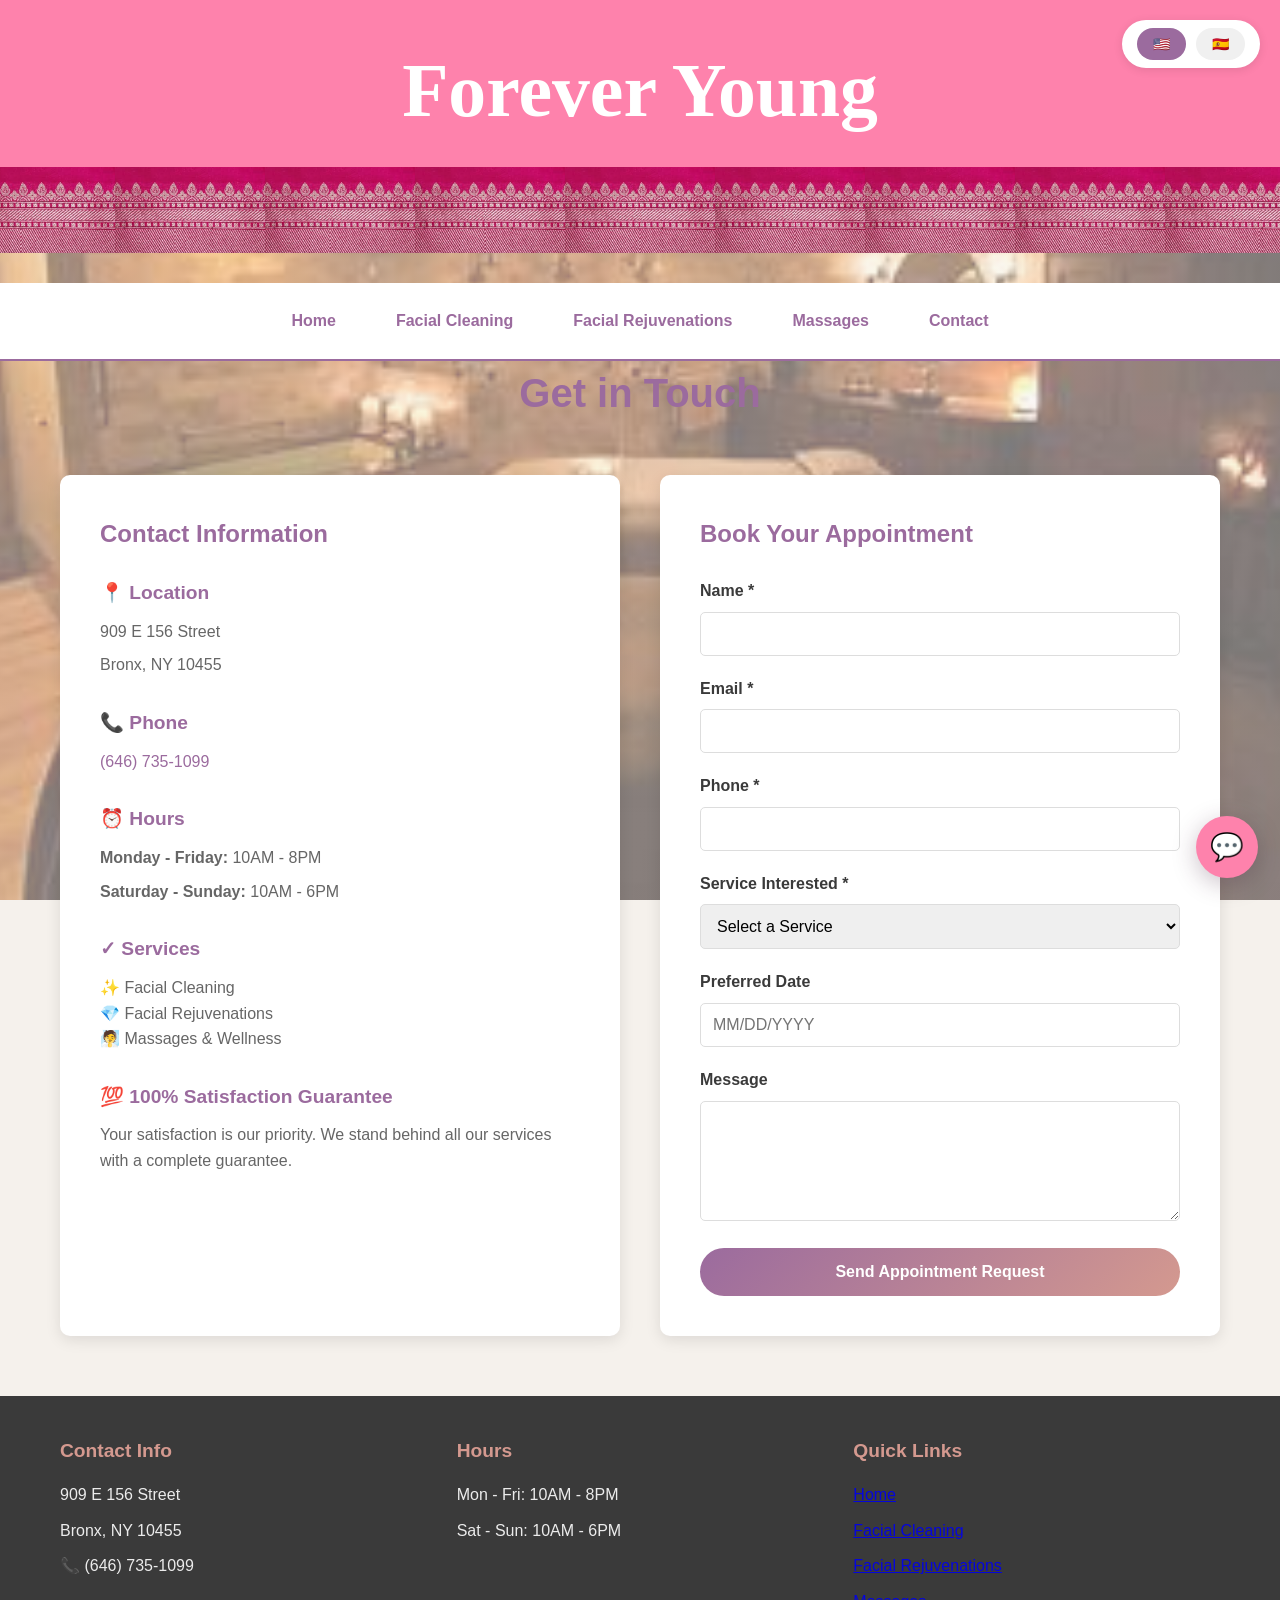
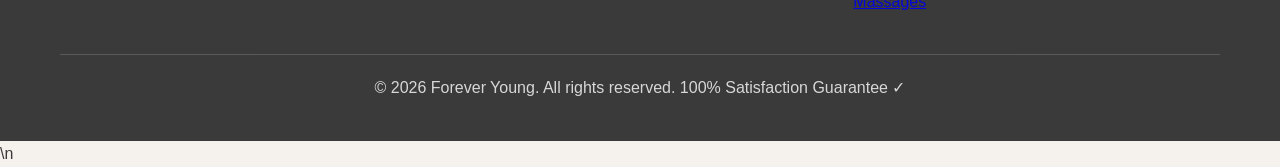
==== contact.html @ 1813b862 "Load chatbot on Forever Young pages" ====
<!DOCTYPE html>
<html lang="en">
<head>
    <meta charset="UTF-8">
    <meta name="viewport" content="width=device-width, initial-scale=1.0">
    <title>Contact & Booking | Contacto y Reserva</title>
    <style>
        @import url('https://fonts.cdnfonts.com/css/marcelle-script');
        * {
            margin: 0;
            padding: 0;
            box-sizing: border-box;
        }

        :root {
            --primary-color: #9b6b9e;
            --secondary-color: #d4998f;
            --accent-color: #8b6f47;
            --light-bg: #f5f1ec;
            --dark-text: #3a3a3a;
            --light-text: #666666;
            --white: #ffffff;
        }

        body {
            font-family: 'Segoe UI', Tahoma, Geneva, Verdana, sans-serif;
            line-height: 1.6;
            color: var(--dark-text);
            background: linear-gradient(rgba(245, 241, 236, 0.5), rgba(245, 241, 236, 0.5)), url("./bg-contact.png") center/cover no-repeat fixed;
            background-attachment: fixed;
            background-color: var(--light-bg);
        }

        .container {
            max-width: 1200px;
            margin: 0 auto;
            padding: 0 20px;
        }

        /* Language Switcher */
        .language-switcher {
            position: fixed;
            top: 20px;
            right: 20px;
            z-index: 1000;
            background: white;
            border-radius: 50px;
            padding: 8px 15px;
            box-shadow: 0 2px 10px rgba(0,0,0,0.1);
            display: flex;
            gap: 10px;
        }

        .lang-btn {
            padding: 8px 16px;
            border: none;
            border-radius: 25px;
            cursor: pointer;
            font-weight: 600;
            font-size: 14px;
            transition: all 0.3s ease;
            background: #f0f0f0;
            color: #333;
        }

        .lang-btn.active {
            background: #9b6b9e;
            color: white;
        }

        .lang-btn:hover {
            transform: scale(1.05);
        }

        .es { display: none; }
        .es.active { display: revert; }
        .en { display: block; }
        .en.hidden { display: none; }

        /* Header */
        header {
            background: #FE82AC;
            color: white;
            padding: 30px 0 92px;
            text-align: center;
            position: relative;
            overflow: hidden;
            margin-bottom: 30px;
        }

        header::after {
            content: "";
            position: absolute;
            left: 0;
            right: 0;
            bottom: 0;
            height: 86px;
            background-image: url("./header-pattern.svg?v=2");
            background-repeat: repeat-x;
            background-position: center bottom;
            background-size: auto 86px;
        }

        header h1 {
            color: white;
            font-family: 'Marcelle Script', 'Brush Script MT', cursive;
            font-size: 4.73rem;
            margin-bottom: 10px;
            font-weight: 700;
        }

        header a {
            color: white;
            text-decoration: none;
            font-size: 1rem;
            opacity: 0.9;
            transition: opacity 0.3s;
        }

        header a:hover {
            opacity: 1;
        }

        /* Navigation */
        nav {
            background: white;
            border-bottom: 2px solid var(--primary-color);
            padding: 15px 0;
            position: sticky;
            top: 0;
            z-index: 100;
        }

        nav ul {
            list-style: none;
            display: flex;
            justify-content: center;
            gap: 30px;
            flex-wrap: wrap;
        }

        nav a {
            color: var(--primary-color);
            text-decoration: none;
            font-weight: 600;
            padding: 10px 15px;
            border-radius: 5px;
            transition: all 0.3s ease;
        }

        nav a:hover {
            background: var(--primary-color);
            color: white;
        }

        /* Page Title */
        .page-title {
            text-align: center;
            margin-bottom: 50px;
        }

        .page-title h2 {
            font-size: 2.5rem;
            color: var(--primary-color);
            margin-bottom: 15px;
            font-weight: 700;
        }

        /* Contact Container */
        .contact-wrapper {
            display: grid;
            grid-template-columns: 1fr 1fr;
            gap: 40px;
            margin-bottom: 60px;
        }

        /* Contact Info */
        .contact-info {
            background: white;
            padding: 40px;
            border-radius: 10px;
            box-shadow: 0 4px 15px rgba(0,0,0,0.1);
        }

        .contact-info h3 {
            font-size: 1.5rem;
            color: var(--primary-color);
            margin-bottom: 25px;
            font-weight: 600;
        }

        .info-section {
            margin-bottom: 30px;
        }

        .info-section h4 {
            font-size: 1.2rem;
            color: var(--primary-color);
            margin-bottom: 10px;
            font-weight: 600;
        }

        .info-section p {
            color: var(--light-text);
            margin-bottom: 8px;
            font-size: 1rem;
        }

        .info-section a {
            color: var(--primary-color);
            text-decoration: none;
            transition: color 0.3s;
        }

        .info-section a:hover {
            color: var(--secondary-color);
        }

        /* Contact Form */
        .contact-form {
            background: white;
            padding: 40px;
            border-radius: 10px;
            box-shadow: 0 4px 15px rgba(0,0,0,0.1);
        }

        .contact-form h3 {
            font-size: 1.5rem;
            color: var(--primary-color);
            margin-bottom: 25px;
            font-weight: 600;
        }

        .form-group {
            margin-bottom: 20px;
        }

        label {
            display: block;
            margin-bottom: 8px;
            color: var(--dark-text);
            font-weight: 600;
        }

        input[type="text"],
        input[type="email"],
        input[type="tel"],
        textarea,
        select {
            width: 100%;
            padding: 12px;
            border: 1px solid #ddd;
            border-radius: 5px;
            font-family: 'Segoe UI', Tahoma, Geneva, Verdana, sans-serif;
            font-size: 1rem;
            transition: border-color 0.3s;
        }

        input[type="text"]:focus,
        input[type="email"]:focus,
        input[type="tel"]:focus,
        textarea:focus,
        select:focus {
            outline: none;
            border-color: var(--primary-color);
            box-shadow: 0 0 5px rgba(155, 107, 158, 0.2);
        }

        textarea {
            resize: vertical;
            min-height: 120px;
        }

        .submit-btn {
            background: linear-gradient(135deg, var(--primary-color), var(--secondary-color));
            color: white;
            padding: 15px 40px;
            border: none;
            border-radius: 50px;
            font-weight: 600;
            font-size: 1rem;
            cursor: pointer;
            transition: all 0.3s;
            width: 100%;
        }

        .submit-btn:hover {
            transform: translateY(-2px);
            box-shadow: 0 5px 20px rgba(155, 107, 158, 0.3);
        }

        /* Footer */
        footer {
            background: var(--dark-text);
            color: white;
            padding: 40px 0;
            margin-top: 60px;
        }

        .footer-content {
            display: grid;
            grid-template-columns: repeat(auto-fit, minmax(250px, 1fr));
            gap: 30px;
            margin-bottom: 30px;
        }

        .footer-section h4 {
            font-size: 1.2rem;
            margin-bottom: 15px;
            color: var(--secondary-color);
            font-weight: 600;
        }

        .footer-section p {
            margin-bottom: 10px;
            opacity: 0.9;
        }

        .footer-bottom {
            text-align: center;
            padding-top: 20px;
            border-top: 1px solid rgba(255,255,255,0.2);
            opacity: 0.8;
        }

        /* Responsive */
        @media (max-width: 968px) {
            .contact-wrapper {
                grid-template-columns: 1fr;
            }
        }

        @media (max-width: 768px) {
            header h1 {
                font-size: 1.8rem;
            }

            .page-title h2 {
                font-size: 1.8rem;
            }

            .language-switcher {
                top: 10px;
                right: 10px;
                padding: 6px 12px;
            }

            .lang-btn {
                padding: 6px 12px;
                font-size: 12px;
            }

            .contact-info,
            .contact-form {
                padding: 25px;
            }
        }
    </style>
</head>
<body>
    <!-- Language Switcher -->
    <div class="language-switcher">
        <button class="lang-btn active" data-lang="en">🇺🇸</button>
        <button class="lang-btn" data-lang="es">🇪🇸</button>
    </div>

    <!-- Header -->
    <header>
        <div class="en">
            <h1>Forever Young</h1>
        </div>
        <div class="es">
            <h1>Forever Young</h1>
        </div>
    </header>

    <!-- Navigation -->
    <nav>
        <ul>
            <li><a href="index.html" class="en">Home</a><a href="index.html" class="es">Inicio</a></li>
            <li><a href="facial-cleaning.html" class="en">Facial Cleaning</a><a href="facial-cleaning.html" class="es">Limpieza Facial</a></li>
            <li><a href="facial-rejuvenations.html" class="en">Facial Rejuvenations</a><a href="facial-rejuvenations.html" class="es">Rejuvenecimiento</a></li>
            <li><a href="massages.html" class="en">Massages</a><a href="massages.html" class="es">Masajes</a></li>
            <li><a href="contact.html" class="en">Contact</a><a href="contact.html" class="es">Contacto</a></li>
        </ul>
    </nav>

    <div class="container">
        <!-- Page Title -->
        <div class="page-title">
            <div class="en">
                <h2>Get in Touch</h2>
            </div>
            <div class="es">
                <h2>Ponte en Contacto</h2>
            </div>
        </div>

        <!-- Contact Wrapper -->
        <div class="contact-wrapper">
            <!-- Contact Information -->
            <div class="contact-info">
                <div class="en">
                    <h3>Contact Information</h3>
                </div>
                <div class="es">
                    <h3>Información de Contacto</h3>
                </div>

                <div class="info-section">
                    <h4 class="en">📍 Location</h4>
                    <h4 class="es">📍 Ubicación</h4>
                    <p>909 E 156 Street</p>
                    <p>Bronx, NY 10455</p>
                </div>

                <div class="info-section">
                    <h4 class="en">📞 Phone</h4>
                    <h4 class="es">📞 Teléfono</h4>
                    <p><a href="tel:6467351099">(646) 735-1099</a></p>
                </div>

                <div class="info-section">
                    <h4 class="en">⏰ Hours</h4>
                    <h4 class="es">⏰ Horario</h4>
                    <p class="en"><strong>Monday - Friday:</strong> 10AM - 8PM</p>
                    <p class="es"><strong>Lunes - Viernes:</strong> 10AM - 8PM</p>
                    <p class="en"><strong>Saturday - Sunday:</strong> 10AM - 6PM</p>
                    <p class="es"><strong>Sábado - Domingo:</strong> 10AM - 6PM</p>
                </div>

                <div class="info-section">
                    <h4 class="en">✓ Services</h4>
                    <h4 class="es">✓ Servicios</h4>
                    <p class="en">
                        ✨ Facial Cleaning<br>
                        💎 Facial Rejuvenations<br>
                        🧖 Massages & Wellness
                    </p>
                    <p class="es">
                        ✨ Limpieza Facial<br>
                        💎 Rejuvenecimiento Facial<br>
                        🧖 Masajes y Bienestar
                    </p>
                </div>

                <div class="info-section">
                    <h4 class="en">💯 100% Satisfaction Guarantee</h4>
                    <h4 class="es">💯 100% Garantía de Satisfacción</h4>
                    <p class="en">Your satisfaction is our priority. We stand behind all our services with a complete guarantee.</p>
                    <p class="es">Tu satisfacción es nuestra prioridad. Respaldamos todos nuestros servicios con una garantía completa.</p>
                </div>
            </div>

            <!-- Contact Form -->
            <div class="contact-form">
                <div class="en">
                    <h3>Book Your Appointment</h3>
                </div>
                <div class="es">
                    <h3>Reserva tu Cita</h3>
                </div>

                <form id="contactForm" action="https://formsubmit.co/franciabaezdegomez7@gmail.com" method="POST">
                    <input type="hidden" name="_subject" value="New Forever Young Appointment Request">
                    <input type="hidden" name="_template" value="table">
                    <input type="hidden" name="_captcha" value="false">
                    <div class="form-group">
                        <label class="en">Name *</label>
                        <label class="es">Nombre *</label>
                        <input type="text" name="Customer Name" required placeholder="">
                    </div>

                    <div class="form-group">
                        <label class="en">Email *</label>
                        <label class="es">Correo Electrónico *</label>
                        <input type="email" name="Customer Email" required placeholder="">
                    </div>

                    <div class="form-group">
                        <label class="en">Phone *</label>
                        <label class="es">Teléfono *</label>
                        <input type="tel" name="Customer Phone" required placeholder="">
                    </div>

                    <div class="form-group">
                        <label class="en">Service Interested *</label>
                        <label class="es">Servicio Interesado *</label>
                        <select name="Requested Service" required>
                            <option class="en" value="">Select a Service</option>
                            <option class="en" value="facial-cleaning">Facial Cleaning</option>
                            <option class="en" value="facial-rejuvenation">Facial Rejuvenations</option>
                            <option class="en" value="massage">Massages & Wellness</option>
                            
                            <option class="es" value="">Selecciona un Servicio</option>
                            <option class="es" value="facial-cleaning">Limpieza Facial</option>
                            <option class="es" value="facial-rejuvenation">Rejuvenecimiento Facial</option>
                            <option class="es" value="massage">Masajes y Bienestar</option>
                        </select>
                    </div>

                    <div class="form-group">
                        <label class="en">Preferred Date</label>
                        <label class="es">Fecha Preferida</label>
                        <input type="text" name="Preferred Date" placeholder="MM/DD/YYYY">
                    </div>

                    <div class="form-group">
                        <label class="en">Message</label>
                        <label class="es">Mensaje</label>
                        <textarea name="Message" placeholder=""></textarea>
                    </div>

                    <button type="submit" class="submit-btn en">Send Appointment Request</button>
                    <button type="submit" class="submit-btn es">Enviar Solicitud de Cita</button>
                </form>
            </div>
        </div>
    </div>

    <!-- Footer -->
    <footer>
        <div class="container">
            <div class="footer-content">
                <div class="footer-section">
                    <h4 class="en">Contact Info</h4>
                    <h4 class="es">Información de Contacto</h4>
                    <p>909 E 156 Street</p>
                    <p>Bronx, NY 10455</p>
                    <p>📞 (646) 735-1099</p>
                </div>

                <div class="footer-section">
                    <h4 class="en">Hours</h4>
                    <h4 class="es">Horario</h4>
                    <p class="en">Mon - Fri: 10AM - 8PM</p>
                    <p class="es">Lun - Vie: 10AM - 8PM</p>
                    <p class="en">Sat - Sun: 10AM - 6PM</p>
                    <p class="es">Sáb - Dom: 10AM - 6PM</p>
                </div>

                <div class="footer-section">
                    <h4 class="en">Quick Links</h4>
                    <h4 class="es">Enlaces Rápidos</h4>
                    <p><a href="index.html" class="en">Home</a><a href="index.html" class="es">Inicio</a></p>
                    <p><a href="facial-cleaning.html" class="en">Facial Cleaning</a><a href="facial-cleaning.html" class="es">Limpieza Facial</a></p>
                    <p><a href="facial-rejuvenations.html" class="en">Facial Rejuvenations</a><a href="facial-rejuvenations.html" class="es">Rejuvenecimiento</a></p>
                    <p><a href="massages.html" class="en">Massages</a><a href="massages.html" class="es">Masajes</a></p>
                </div>
            </div>

            <div class="footer-bottom">
                <p class="en">&copy; 2026 Forever Young. All rights reserved. 100% Satisfaction Guarantee ✓</p>
                <p class="es">&copy; 2026 Forever Young. Todos los derechos reservados. 100% Garantía de Satisfacción ✓</p>
            </div>
        </div>
    </footer>

    <script>
        function switchLanguage(lang) {
            document.querySelectorAll(".en, .es").forEach(el => {
                el.classList.remove("active", "hidden");
            });

            if (lang === "en") {
                document.querySelectorAll(".en").forEach(el => el.classList.remove("hidden"));
                document.querySelectorAll(".es").forEach(el => el.classList.add("hidden"));
            } else if (lang === "es") {
                document.querySelectorAll(".es").forEach(el => el.classList.add("active"));
                document.querySelectorAll(".en").forEach(el => el.classList.add("hidden"));
            }

            document.querySelectorAll(".lang-btn").forEach(btn => {
                if (btn.dataset.lang === lang) {
                    btn.classList.add("active");
                } else {
                    btn.classList.remove("active");
                }
            });

            localStorage.setItem("preferredLanguage", lang);
        }

        if (document.readyState === "loading") {
            document.addEventListener("DOMContentLoaded", function() {
                const saved = localStorage.getItem("preferredLanguage") || "en";
                switchLanguage(saved);
            });
        } else {
            const saved = localStorage.getItem("preferredLanguage") || "en";
            switchLanguage(saved);
        }

        document.querySelectorAll(".lang-btn").forEach(btn => {
            btn.addEventListener("click", function() {
                switchLanguage(this.dataset.lang);
            });
        });
    </script>
    <script src="chatbot.js"></script>\n</body>
</html>
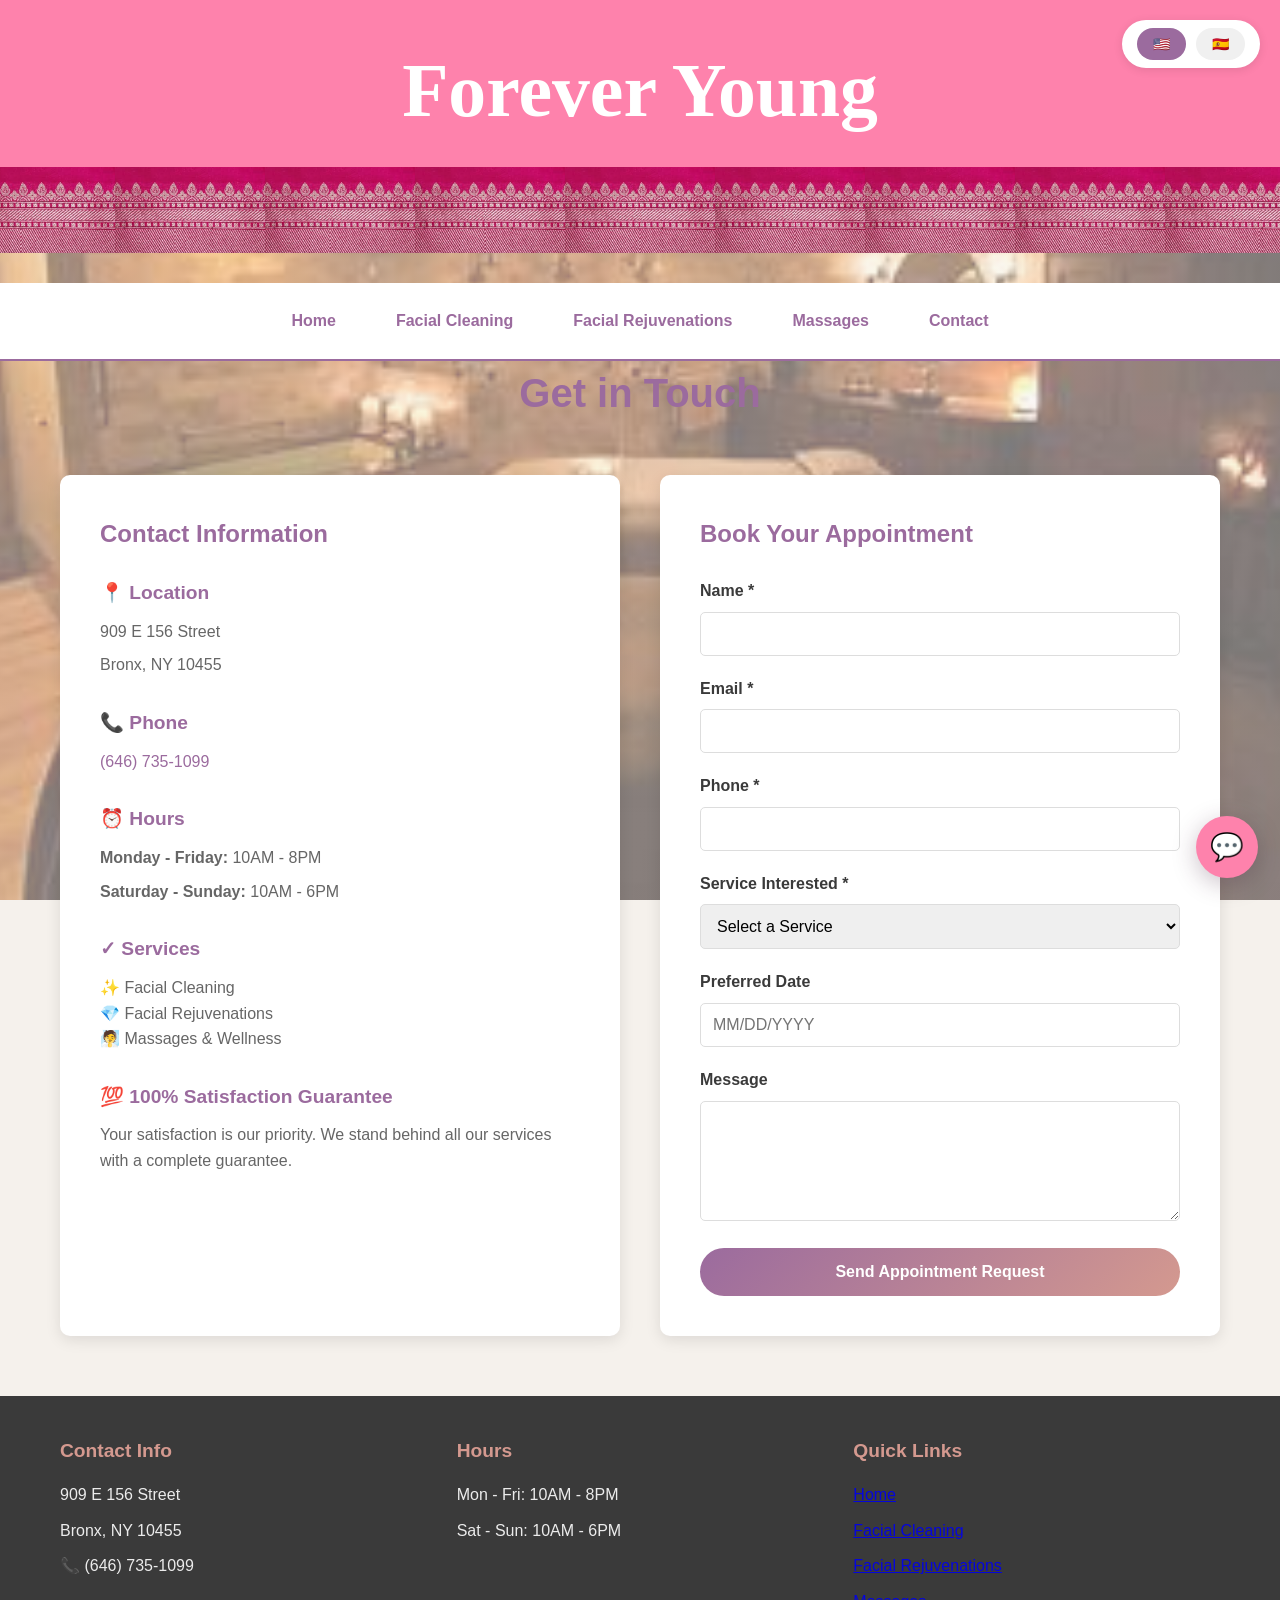
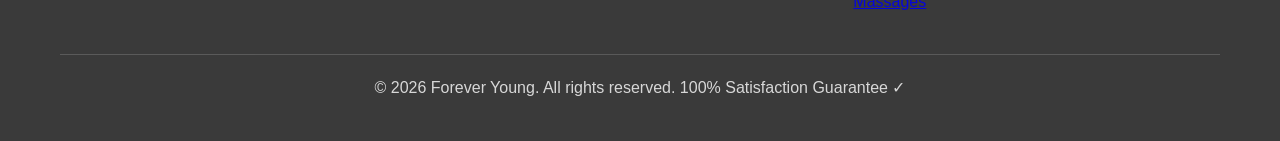
==== commit 2500090f: "Clean chatbot script markup" ====
--- a/contact.html
+++ b/contact.html
@@ -597,5 +597,6 @@
             });
         });
     </script>
-    <script src="chatbot.js"></script>\n</body>
+    <script src="chatbot.js"></script>
+</body>
 </html>
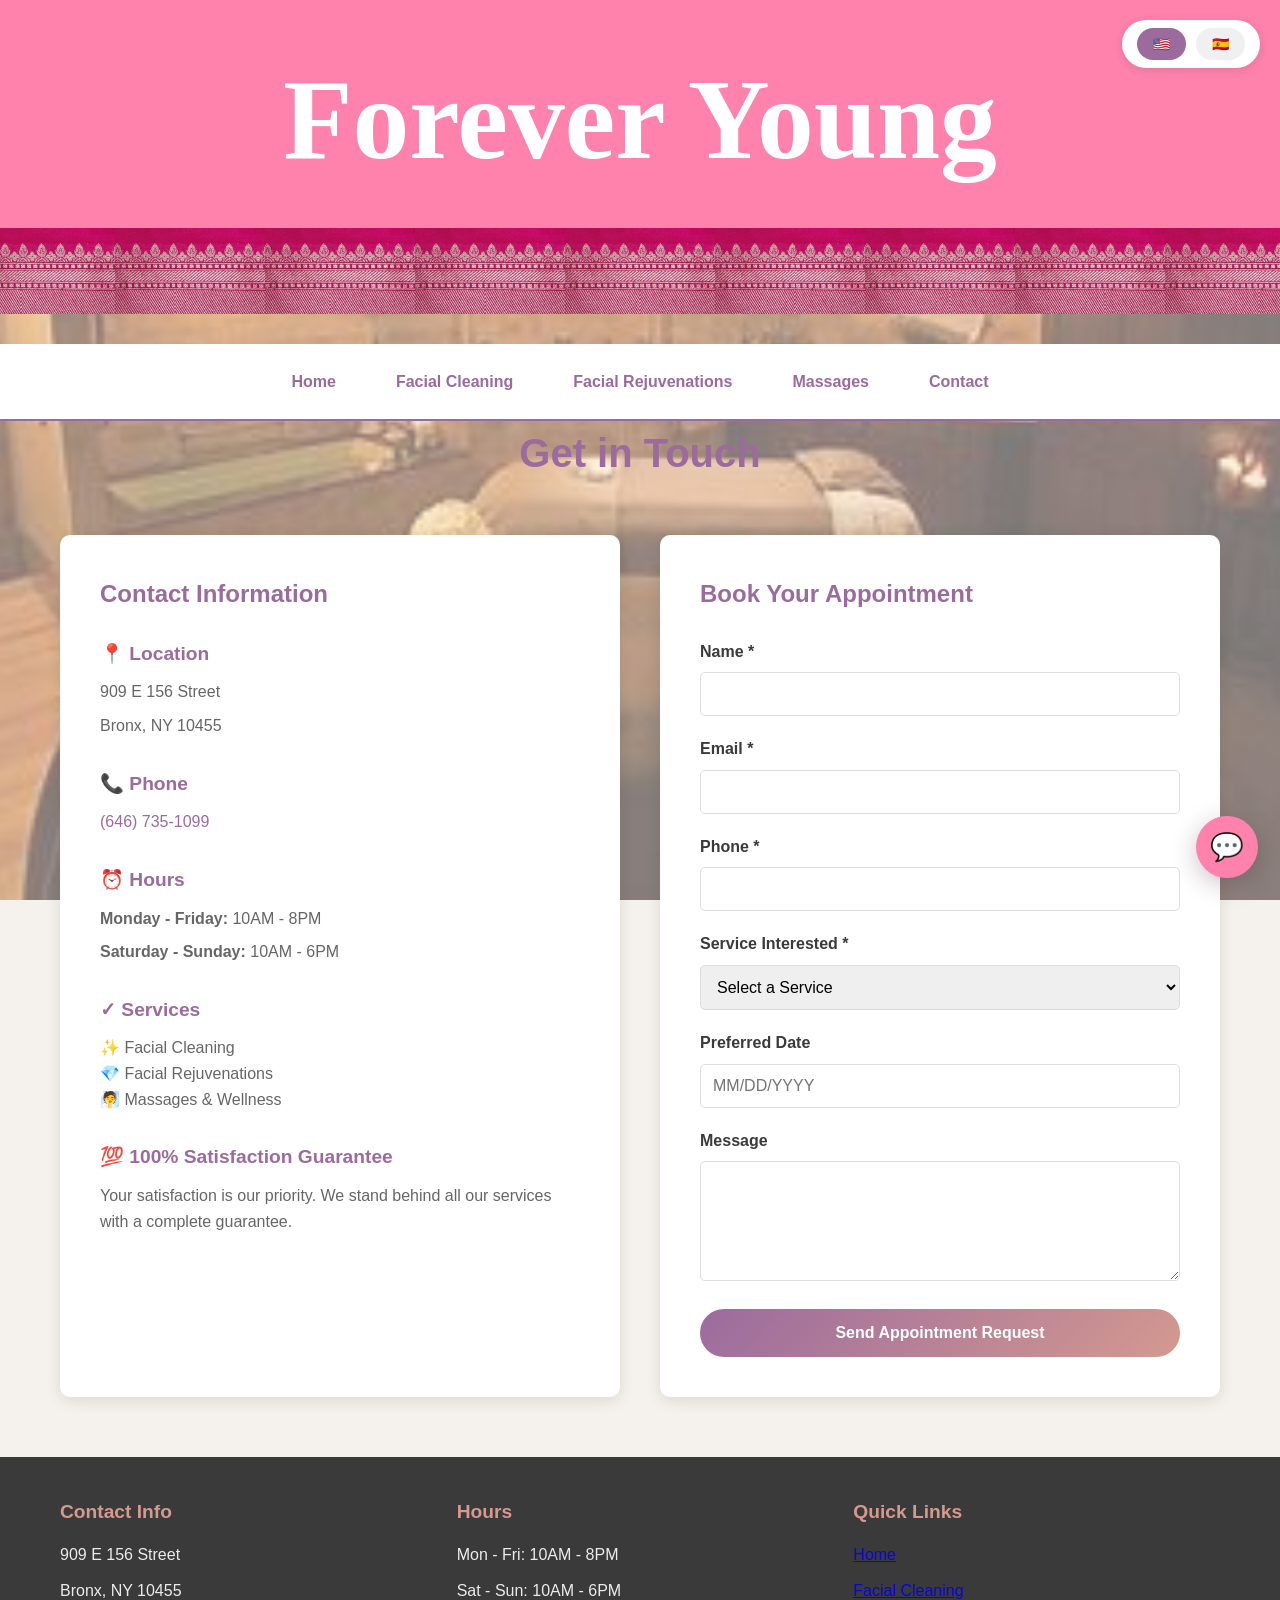
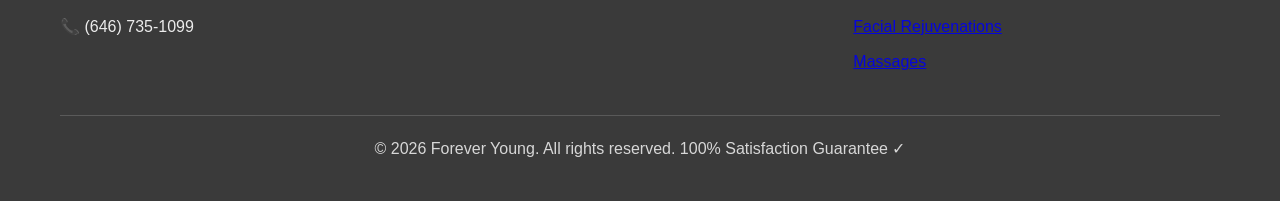
==== commit 0e900021: "Increase Forever Young heading size by 50%" ====
--- a/contact.html
+++ b/contact.html
@@ -104,7 +104,7 @@
         header h1 {
             color: white;
             font-family: 'Marcelle Script', 'Brush Script MT', cursive;
-            font-size: 4.73rem;
+            font-size: 7.095rem;
             margin-bottom: 10px;
             font-weight: 700;
         }
@@ -332,11 +332,11 @@
 
         @media (max-width: 768px) {
             header h1 {
-                font-size: 1.8rem;
+                font-size: 2.7rem;
             }
 
             .page-title h2 {
-                font-size: 1.8rem;
+                font-size: 2.7rem;
             }
 
             .language-switcher {
@@ -597,6 +597,6 @@
             });
         });
     </script>
-    <script src="chatbot.js"></script>
+    <script src="chatbot.js?v=7"></script>
 </body>
 </html>
